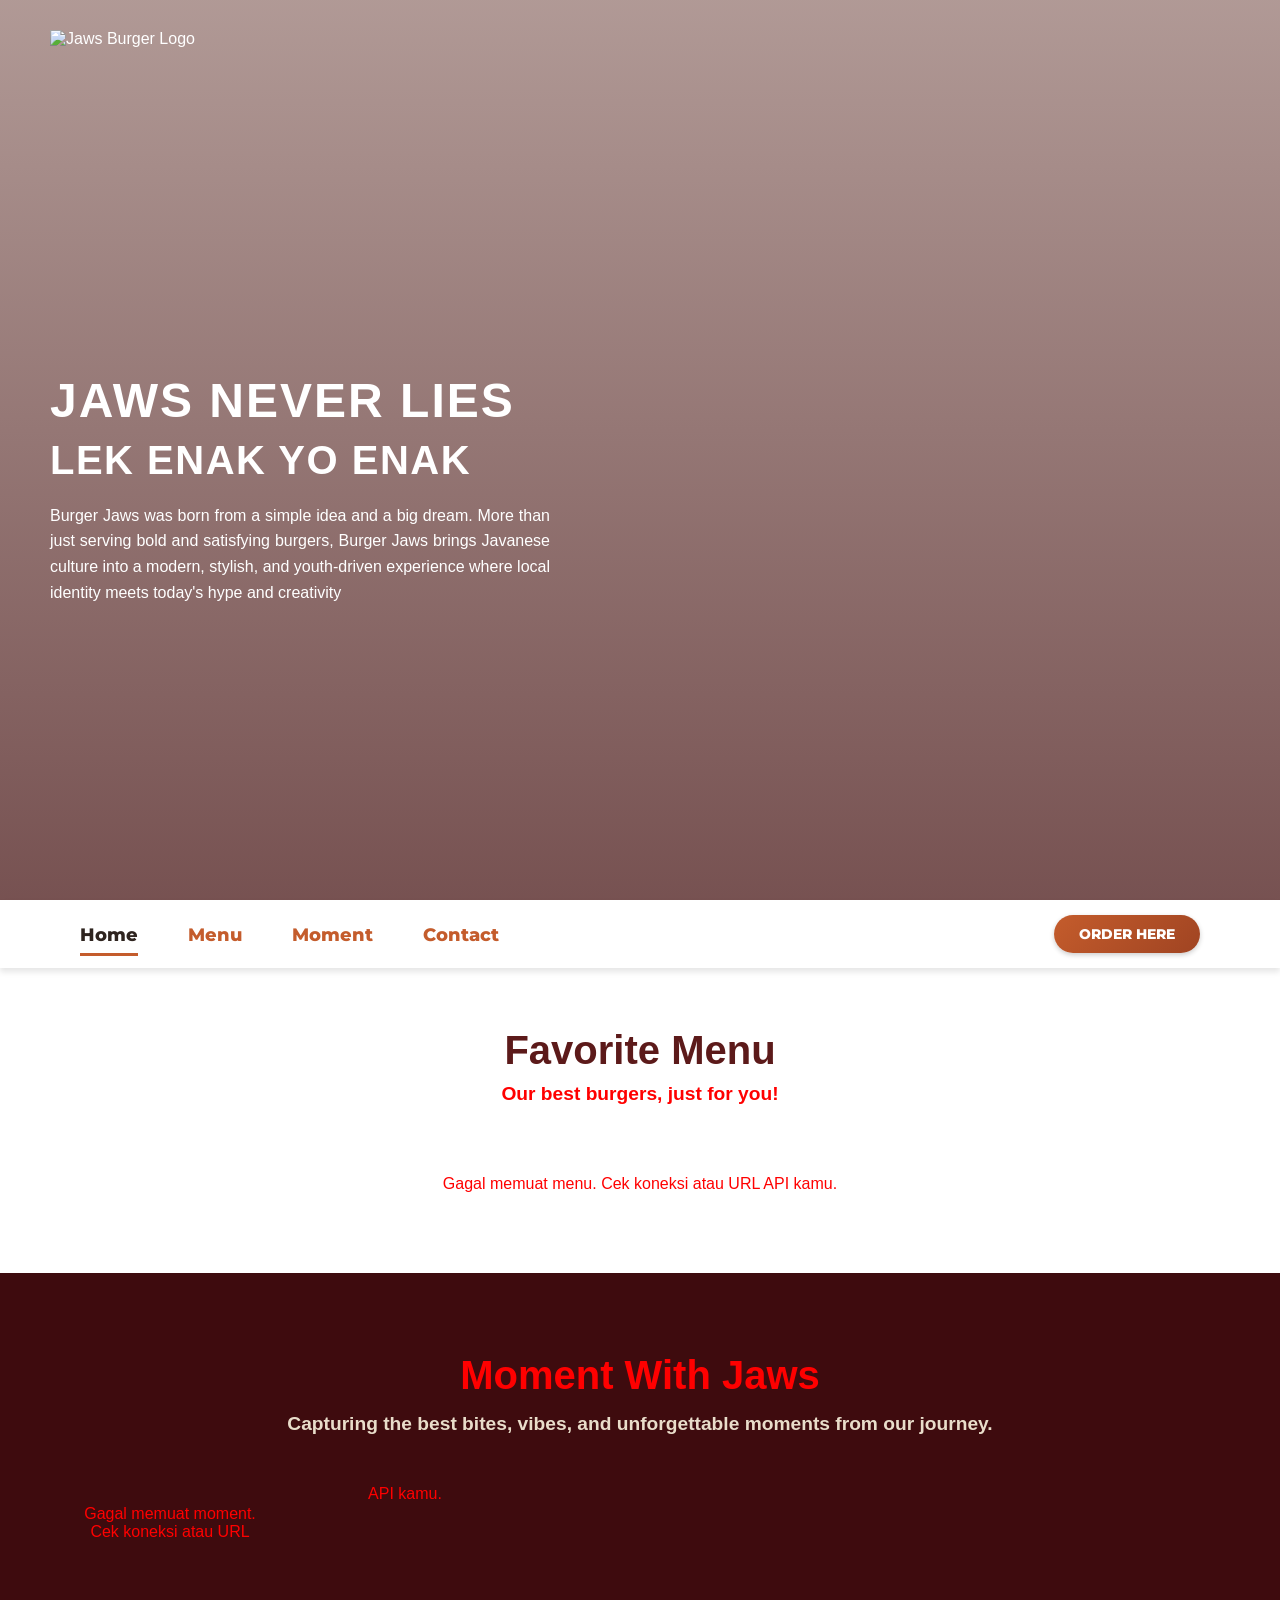
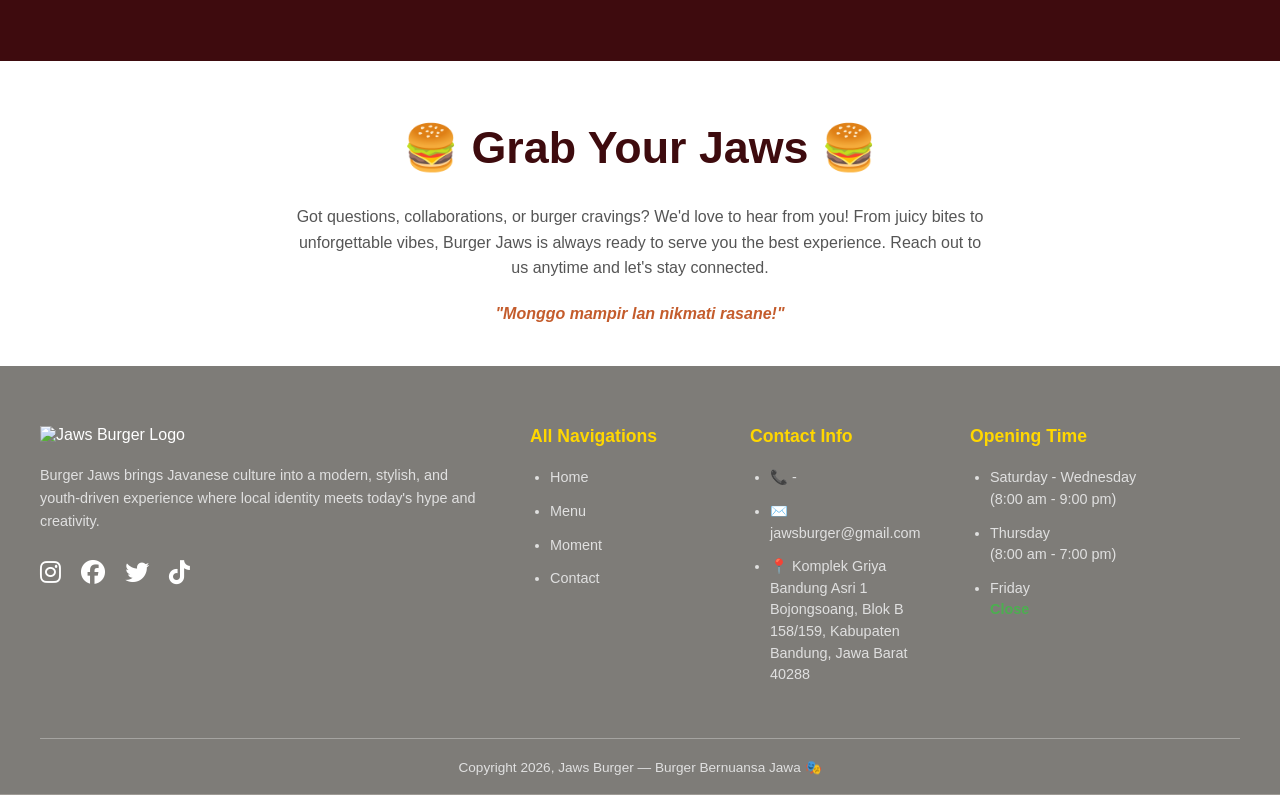
==== index.html @ a84256eb "feat: add script to fetch data from Spreadsheet" ====
<!DOCTYPE html>
<html lang="id">

<head>
    <meta charset="UTF-8">
    <meta name="viewport" content="width=device-width, initial-scale=1.0">
    <title>JAWS BURGER - Home</title>
    <link rel="stylesheet" href="style.css">
    <link href="https://fonts.googleapis.com/css2?family=Titan+One&family=Montserrat:wght@400;700;900&display=swap" rel="stylesheet">
    <link rel="stylesheet" href="https://cdnjs.cloudflare.com/ajax/libs/font-awesome/6.4.0/css/all.min.css">
</head>

<body>
    <header id="home" class="hero">
        <div class="hero-top">
            <img src="logo.png" alt="Jaws Burger Logo" class="brand-logo">
        </div>

        <div class="hero-content">
            <h1>JAWS NEVER LIES</h1>
            <h2>LEK ENAK YO ENAK</h2>
            <p>Burger Jaws was born from a simple idea and a big dream. More than just serving bold and satisfying burgers, Burger Jaws brings Javanese culture into a modern, stylish, and youth-driven experience where local identity meets today's hype and
                creativity
            </p>

        </div>
    </header>

    <nav class="main-nav">
        <ul class="nav-links">
            <li><a href="#home" class="nav-link">Home</a></li>
            <li><a href="#menu-section" class="nav-link">Menu</a></li>
            <li><a href="#moment-section" class="nav-link">Moment</a></li>
            <li><a href="#contact" class="nav-link">Contact</a></li>
        </ul>
        <a href="https://forms.gle/XZ49M2Accr1UN4qi8" class="order-nav-btn">ORDER HERE</a>
    </nav>

    <!-- MENU SECTION -->
    <section id="menu-section" class="menu-section">
        <h2 class="section-title">Favorite Menu</h2>
        <div class="section-subtitle">Our best burgers, just for you!</div>

        <div id="menuContainer" class="menu-grid">
            <div class="loading">Loading menu... 🍔</div>
        </div>
    </section>
    
    <section id="moment-section" class="moment-section batik-bg">
        <h2 class="section-title">Moment With Jaws</h2>
        <div class="section-subtitle">Capturing the best bites, vibes, and unforgettable moments from our journey.</div>

        <div id="momentContainer" class="moment-grid">
            <div class="loading">Loading moments... 📷</div>
        </div>

    </section>
    <!-- CTA / GRAB YOUR JAWS -->
    <section id="contact" class="contact-section">
        <h2 class="section-title">🍔 Grab Your Jaws 🍔</h2>
        <p>Got questions, collaborations, or burger cravings? We'd love to hear from you! From juicy bites to unforgettable vibes, Burger Jaws is always ready to serve you the best experience. Reach out to us anytime and let's stay connected.</p>
        <p style="margin-top: 20px; font-style: italic; color: #C45C2C; font-weight: bold;">"Monggo mampir lan nikmati rasane!"</p>
    </section>

    <!-- MAIN FOOTER DENGAN BACKGROUND GAMBAR -->
    <footer class="main-footer">
        <div class="footer-content">
            <!-- Kolom 1: Logo & Sosial Media -->
            <div class="footer-brand">
                <img src="logo.png" alt="Jaws Burger Logo" class="footer-logo">
                <p>Burger Jaws brings Javanese culture into a modern, stylish, and youth-driven experience where local identity meets today's hype and creativity.</p>
                <div class="social-icons">
                    <a href="https://www.instagram.com/jaws_burger/" target="_blank"><i class="fab fa-instagram"></i></a>
                    <a href="#"><i class="fab fa-facebook"></i></a>
                    <a href="#"><i class="fab fa-twitter"></i></a>
                    <a href="#"><i class="fab fa-tiktok"></i></a>
                </div>
            </div>

            <!-- Kolom 2: All Navigations -->
            <div class="footer-links">
                <h3>All Navigations</h3>
                <ul>
                    <li><a href="#home">Home</a></li>
                    <li><a href="#menu-section">Menu</a></li>
                    <li><a href="#moment-section">Moment</a></li>
                    <li><a href="#contact">Contact</a></li>
                </ul>
            </div>

            <!-- Kolom 3: Contact Info -->
            <div class="footer-contact">
                <h3>Contact Info</h3>
                <ul>
                    <li>📞 - </li>
                    <li>✉️ jawsburger@gmail.com</li>
                    <li>📍 Komplek Griya Bandung Asri 1 Bojongsoang, Blok B 158/159, Kabupaten Bandung, Jawa Barat 40288
</li>
                </ul>
            </div>

            <!-- Kolom 4: Opening Time -->
            <div class="footer-hours">
                <h3>Opening Time</h3>
                <ul>
                    <li>Saturday - Wednesday <br> (8:00 am - 9:00 pm)</li>
                    <li>Thursday <br> (8:00 am - 7:00 pm)</li>
                    <li>Friday <br> <span class="text-green">Close</span></li>
                </ul>
            </div>
        </div>
        <div class="footer-bottom">
            <p>Copyright 2026, Jaws Burger — Burger Bernuansa Jawa 🎭</p>
        </div>
    </footer>

    <script src="script.js"></script>
</body>

</html>
---- style.css ----
/* ========== GOOGLE FONTS ========== */

@import url('https://fonts.googleapis.com/css2?family=Titan+One&family=Montserrat:wght@400;700;800;900&family=Poppins:wght@400;500;600;700&display=swap');

/* ========== RESET & GLOBAL ========== */

* {
    margin: 0;
    padding: 0;
    box-sizing: border-box;
}

body {
    font-family: 'Palanquin Dark', sans-serif;
    background-color: #FDF8F0;
    color: #2E241F;
}

:root {
    --dark-maroon: #5C1A1A;
    --red: #E31E24;
    --cream: #FCF4DF;
}


/* ========== HERO SECTION (HOME) ========== */

.hero {
    background-image: linear-gradient(rgba(62, 11, 14, 0.4), rgba(62, 11, 14, 0.7)), url('home.jpeg');
    background-size: cover;
    background-position: center;
    background-repeat: no-repeat;
    height: 100vh;
    position: relative;
    color: white;
    display: flex;
    flex-direction: column;
}

.hero-top {
    padding: 30px 50px;
}

.brand-logo {
    width: 120px;
    height: auto;
}

.hero-content {
    margin-top: auto;
    margin-bottom: auto;
    padding-left: 50px;
    padding-right: 50px; 
    max-width: 600px;
    width: 100%; 
}

.hero-content h1 {
    font-family: 'Palanquin Dark', sans-serif;
    font-size: 3rem;
    margin: 0 0 10px 0;
    letter-spacing: 2px;
    color: white;
}

.hero-content h2 {
    font-family: 'Palanquin Dark', sans-serif;
    font-size: 2.5rem;
    margin: 0 0 20px 0;
    letter-spacing: 1.5px;
}

.hero-content p {
    font-size: 1rem;
    line-height: 1.6;
    text-align: justify;
}


/* ========== NAVIGATION BAR ========== */


/* ========== NAVIGATION BAR (Dengan Tombol Order di Kanan) ========== */

.main-nav {
    background-color: white;
    padding: 15px 80px;
    box-shadow: 0 4px 6px rgba(0, 0, 0, 0.1);
    position: sticky;
    top: 0;
    z-index: 100;
    display: flex;
    justify-content: space-between;
    align-items: center;
    flex-wrap: wrap;
}

.nav-links {
    list-style: none;
    display: flex;
    justify-content: center;
    gap: 50px;
    margin: 0;
    padding: 0;
}

.nav-links a {
    text-decoration: none;
    color: #C45C2C;
    font-weight: 800;
    font-size: 1.1rem;
    transition: color 0.3s ease;
    font-family: 'Montserrat', sans-serif;
    padding: 8px 0;
    position: relative;
}

.nav-links a:hover {
    color: #2E241F;
}


/* Active menu indicator */

.nav-links a.active {
    color: #2E241F;
    border-bottom: 3px solid #C45C2C;
}


/* Tombol Order di Navbar */

.order-nav-btn {
    background: linear-gradient(135deg, #C45C2C, #a04422);
    color: white;
    text-decoration: none;
    padding: 10px 25px;
    border-radius: 50px;
    font-weight: 800;
    font-family: 'Montserrat', sans-serif;
    font-size: 0.9rem;
    transition: all 0.3s;
    box-shadow: 0 2px 5px rgba(0, 0, 0, 0.2);
    border: none;
    cursor: pointer;
    display: inline-block;
}

.order-nav-btn:hover {
    background: linear-gradient(135deg, #a04422, #7a3319);
    transform: scale(1.05);
    box-shadow: 0 4px 10px rgba(0, 0, 0, 0.3);
}


/* Hapus order-btn yang lama di hero (karena sudah pindah ke navbar) */

.hero-content .order-btn {
    display: none;
}


/* Responsive navbar */

@media (max-width: 900px) {
    .main-nav {
        padding: 15px 25px;
        flex-direction: column;
        gap: 15px;
    }
    .nav-links {
        gap: 25px;
        flex-wrap: wrap;
    }
    .order-nav-btn {
        padding: 8px 20px;
        font-size: 0.8rem;
    }
}


/* ========== MENU GRID ========== */

.menu-section {
    padding: 60px 20px;
    background-color: #ffffff;
    text-align: center;
}

.section-title {
    color: var(--dark-maroon);
    font-size: 2.5rem;
    margin-bottom: 10px;
    font-weight: 900;
}

.section-subtitle {
    color: red;
    font-size: 1.2rem;
    font-weight: bold;
    margin-bottom: 50px;
}


/* Container untuk Card */

.menu-grid {
    display: flex;
    flex-wrap: wrap;
    justify-content: center;
    gap: 30px;
    max-width: 1100px;
    margin: 0 auto;
}


/* Desain Menu Card */

.menu-card {
    background-color: #FCF4DF;
    border-radius: 12px;
    width: 300px;
    overflow: hidden;
    box-shadow: 0 4px 10px rgba(0, 0, 0, 0.1);
    display: flex;
    flex-direction: column;
    text-align: left;
    border: 1px solid #EADDCD;
}


/* Bagian Gambar */

.menu-img-container {
    width: 100%;
    height: 280px;
    background-color: var(--dark-maroon);
    overflow: hidden;
}

.menu-img {
    width: 100%;
    height: 100%;
    object-fit: fill;
}


/* Bagian Teks & Info */

.menu-info {
    padding: 20px;
    display: flex;
    flex-direction: column;
    flex-grow: 1;
}

.menu-title {
    font-size: 1.2rem;
    color: black;
    margin: 0 0 10px 0;
    font-weight: 800;
    text-transform: uppercase;
}

.menu-desc {
    font-size: 0.85rem;
    color: #333;
    margin: 0 0 20px 0;
    line-height: 1.5;
    flex-grow: 1;
}


/* Bagian Bawah Card (Harga & Tombol) */

.menu-bottom {
    display: flex;
    justify-content: space-between;
    align-items: center;
}

.menu-price {
    color: red;
    font-weight: bold;
    font-size: 1.1rem;
}


/* ========== MOMENT GRID ========== */


/* ========== MOMENT SECTION DENGAN BATIK ========== */

.moment-section.batik-bg {
    /* 1. Warna merah marun sebagai dasar */
    background-color: #3E0B0E;
    /* 2. Menimpa dengan gambar batik */
    /* Gunakan linear-gradient transparan agar gambar batik terlihat menyatu */
    background-image: linear-gradient(rgba(62, 11, 14, 0.8), rgba(62, 11, 14, 0.8)), url('batik.jpg');
    background-size: cover;
    background-repeat: repeat;
    padding: 80px 20px;
    text-align: center;
}


/* Title di Moment Section (warna putih agar kontras) */

.moment-section.batik-bg .section-title {
    color: red;
    margin-bottom: 15px;
}

.moment-section.batik-bg .section-subtitle {
    color: var(--cream);
    opacity: 0.9;
}


/* Layout Grid untuk foto Moment (Masonry Style) */


/* --- MOMENT GRID (MASONRY STYLE) --- */

.moment-grid {
    column-count: 5;
    column-gap: 15px;
    max-width: 1200px;
    margin: 40px auto;
    padding: 0 20px;
    justify-content: center;
}

.moment-card {
    break-inside: avoid;
    margin-bottom: 15px;
}

.moment-img {
    width: 100%;
    height: auto;
    display: block;
    border-radius: 12px;
    transition: transform 0.3s ease;
}

.moment-card:hover .moment-img {
    transform: scale(1.02);
}

/* Loading & No Results di moment section */

.moment-section.batik-bg .loading,
.moment-section.batik-bg .no-results {
    color: #FFD700;
    background: transparent;
    text-align: center;  
    column-span: all;     
    width: 100%;         
    display: block;      
    padding-top: 20px;    
}

.moment-section.batik-bg .see-more-btn {
    background: #FFD700;
    color: #3E0B0E;
    border-color: #FFD700;
}

.moment-section.batik-bg .see-more-btn:hover {
    background: transparent;
    color: #FFD700;
}


@media screen and (max-width: 992px) {
    .moment-grid {
        column-count: 3;
    }
}

@media screen and (max-width: 600px) {
    .moment-grid {
        column-count: 2;
    }
}

/* ========== CTA SECTION ========== */
/* ========== CONTACT SECTION (GRAB YOUR JAWS) ========== */

.contact-section {
    background-color: #ffffff;
    text-align: center;
    padding: 60px 20px 40px 20px;
}

.contact-section .section-title {
    color: #3E0B0E;
    font-size: 2.8rem;
    margin-bottom: 30px;
    font-weight: 900;
}

.contact-section p {
    max-width: 700px;
    margin: 0 auto;
    color: #555;
    line-height: 1.6;
}

/* ========== MAIN FOOTER (DENGAN BACKGROUND GAMBAR) ========== */

.main-footer {
    background-image: linear-gradient(rgba(0, 0, 0, 0.5), rgba(0, 0, 0, 0.5)), url('footer.jpeg');
    background-size: cover;
    background-position: center;
    color: white;
    text-align: left;
    padding: 60px 40px 20px 40px;
}

.footer-content {
    display: grid;
    grid-template-columns: 2.5fr 1fr 1fr 1.5fr;
    gap: 40px;
    max-width: 1200px;
    margin: 0 auto;
}

.footer-brand .footer-logo {
    width: 120px;
    margin-bottom: 20px;
}

.footer-brand p {
    font-size: 0.9rem;
    line-height: 1.6;
    margin-bottom: 25px;
    color: #e0e0e0;
}

.social-icons {
    display: flex;
    gap: 20px;
}

.social-icons a {
    color: white;
    font-size: 1.5rem;
    transition: color 0.3s ease;
}

.social-icons a:hover {
    color: #C45C2C;
}


.footer-links h3,
.footer-contact h3,
.footer-hours h3 {
    font-size: 1.1rem;
    margin-bottom: 20px;
    font-weight: bold;
    color: #FFD700;
}

.footer-links ul,
.footer-contact ul,
.footer-hours ul {
    list-style-type: disc;
    padding-left: 20px;
    margin: 0;
}

.footer-links li,
.footer-contact li,
.footer-hours li {
    margin-bottom: 12px;
    font-size: 0.9rem;
    color: #e0e0e0;
    line-height: 1.5;
}

.footer-links a {
    color: #e0e0e0;
    text-decoration: none;
    transition: color 0.3s;
}

.footer-links a:hover {
    color: #C45C2C;
}


/* Warna hijau khusus untuk teks "Close" */

.text-green {
    color: #4CAF50;
    font-weight: bold;
}


/* Bagian Bawah - Copyright */

.footer-bottom {
    max-width: 1200px;
    margin: 40px auto 0 auto;
    padding-top: 20px;
    border-top: 1px solid rgba(255, 255, 255, 0.3);
    text-align: center;
    font-size: 0.85rem;
    color: #e0e0e0;
}


/* Responsif */

@media screen and (max-width: 900px) {
    .footer-content {
        grid-template-columns: 1fr 1fr;
        gap: 30px;
    }
}

@media screen and (max-width: 600px) {
    .footer-content {
        grid-template-columns: 1fr;
        gap: 30px;
    }
    .main-footer {
        padding: 40px 25px 20px 25px;
    }
    .contact-section .section-title {
        font-size: 2rem;
    }
}


/* ========== RESPONSIVE ========== */

@media (max-width: 900px) {
    .section {
        padding: 40px 25px;
    }
    .hero-content {
        padding-left: 25px;
        padding-right: 25px; 
    }
    .hero-content h1 {
        font-size: 2rem;
    }
    .hero-content h2 {
        font-size: 1.5rem; 
    }
    .nav-links {
        gap: 25px;
    }
    .nav-links a {
        font-size: 0.9rem;
    }
    .section-title {
        font-size: 28px;
    }
    .cta-section {
        padding: 50px 25px;
    }
    .cta-section h2 {
        font-size: 32px;
    }
    .footer {
        padding: 40px 25px;
    }
}


/* Tombol Order Here */

.order-btn {
    display: inline-block;
    margin-top: 25px;
    padding: 12px 35px;
    background: #3E0B0E;
    color: white;
    text-decoration: none;
    border-radius: 50px;
    font-weight: 800;
    font-family: 'sans-serif';
    font-size: 1.1rem;
    transition: all 0.3s;
    border: none;
    cursor: pointer;
    box-shadow: 0 4px 10px rgba(0, 0, 0, 0.2);
}
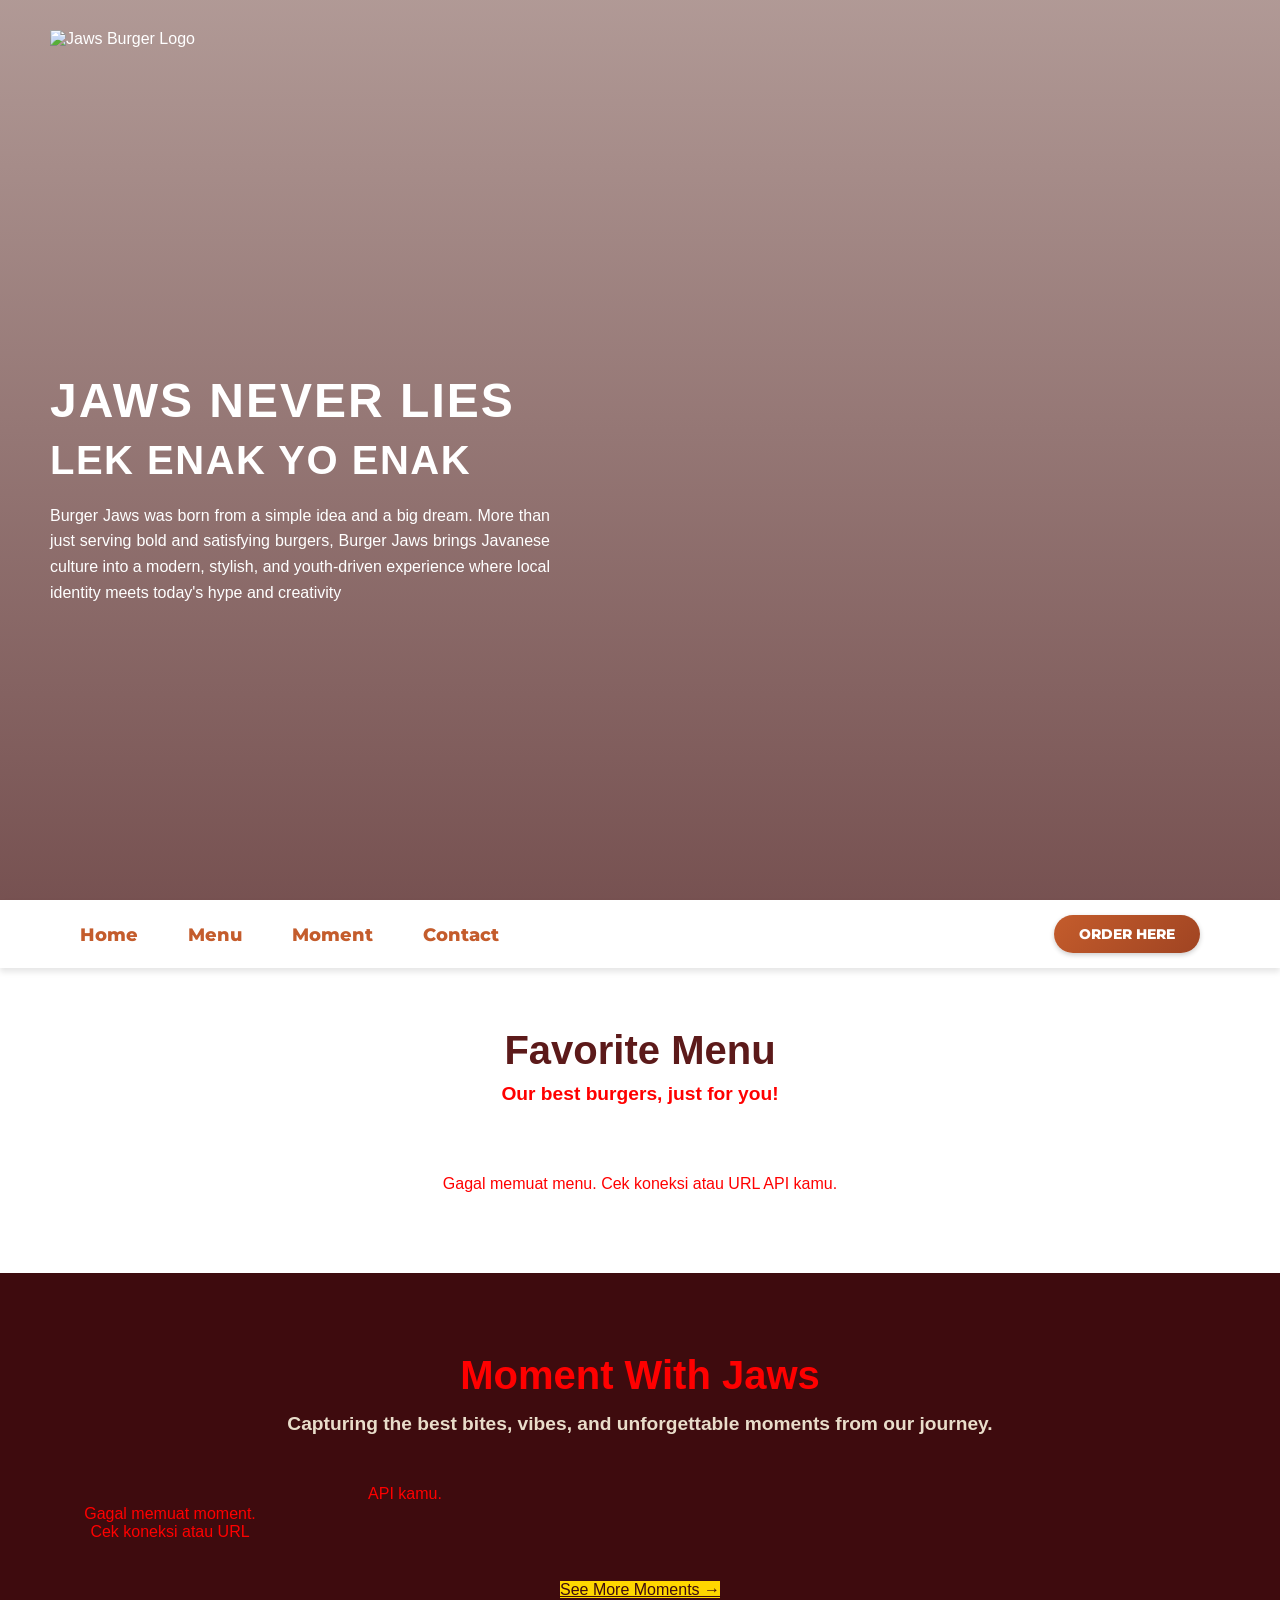
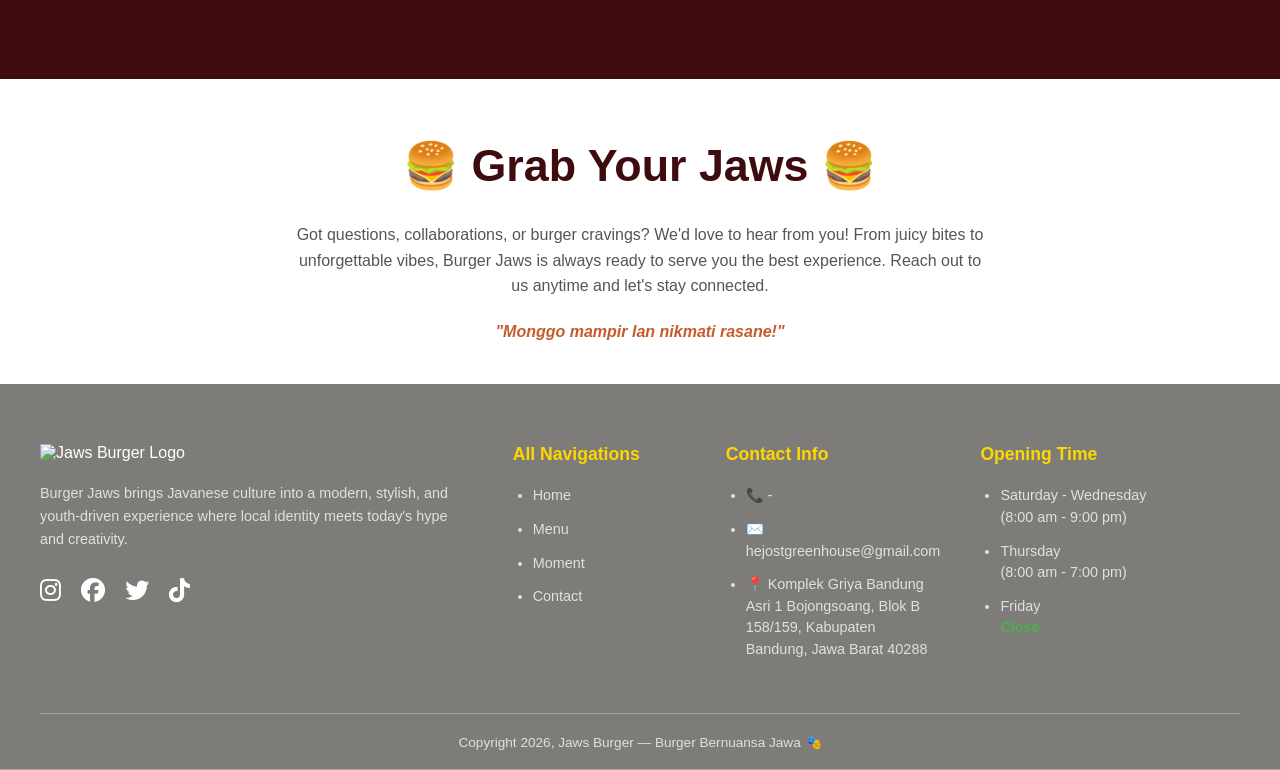
==== commit d1ef87a2: "ada perubahan sedikit" ====
--- a/index.html
+++ b/index.html
@@ -28,9 +28,9 @@
 
     <nav class="main-nav">
         <ul class="nav-links">
-            <li><a href="#home" class="nav-link">Home</a></li>
-            <li><a href="#menu-section" class="nav-link">Menu</a></li>
-            <li><a href="#moment-section" class="nav-link">Moment</a></li>
+             <li><a href="index.html" class="nav-link">Home</a></li>
+            <li><a href="menu.html" class="nav-link">Menu</a></li>
+            <li><a href="moment.html" class="nav-link">Moment</a></li>
             <li><a href="#contact" class="nav-link">Contact</a></li>
         </ul>
         <a href="https://forms.gle/XZ49M2Accr1UN4qi8" class="order-nav-btn">ORDER HERE</a>
@@ -53,7 +53,11 @@
         <div id="momentContainer" class="moment-grid">
             <div class="loading">Loading moments... 📷</div>
         </div>
-
+        <div class="moment-bottom">
+        <a href="moment.html" class="see-more-btn">
+            See More Moments →
+        </a>
+    </div>
     </section>
     <!-- CTA / GRAB YOUR JAWS -->
     <section id="contact" class="contact-section">
@@ -93,7 +97,7 @@
                 <h3>Contact Info</h3>
                 <ul>
                     <li>📞 - </li>
-                    <li>✉️ jawsburger@gmail.com</li>
+                    <li>✉️ hejostgreenhouse@gmail.com</li>
                     <li>📍 Komplek Griya Bandung Asri 1 Bojongsoang, Blok B 158/159, Kabupaten Bandung, Jawa Barat 40288
 </li>
                 </ul>
